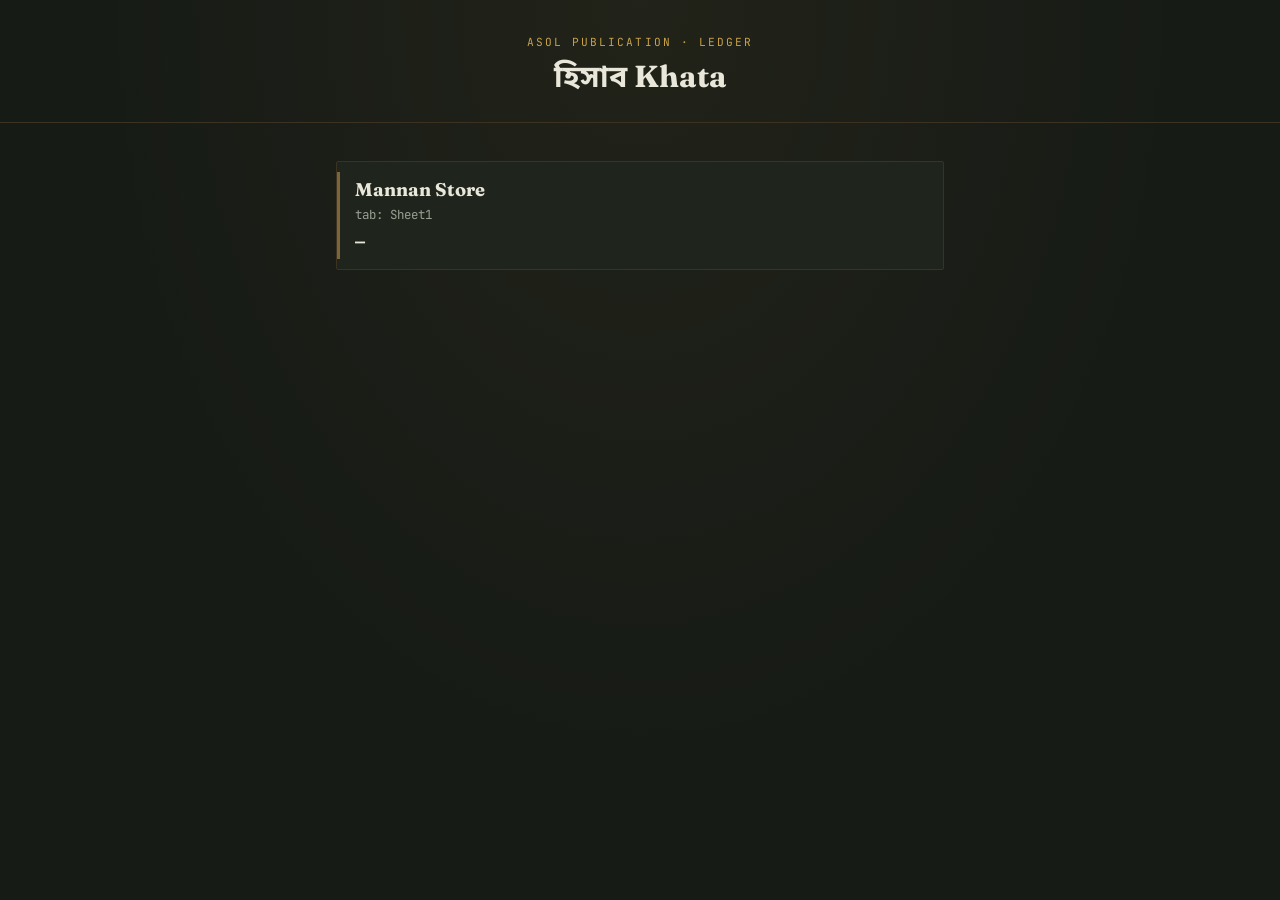
==== index.html @ 5b9dca0b "Add files via upload" ====
<!doctype html>
<html lang="en">
<head>
<meta charset="utf-8">
<meta name="viewport" content="width=device-width, initial-scale=1">
<title>Hisab Khata</title>
<link rel="stylesheet" href="style.css">
</head>
<body>
  <header class="top">
    <div class="eyebrow">Asol Publication · Ledger</div>
    <h1><span class="bn">হিসাব</span> Khata</h1>
  </header>

  <main>
    <div id="list" class="store-list">
      <div class="status-msg">Loading stores…</div>
    </div>
  </main>

  <script src="app.js"></script>
  <script>
    async function loadIndex() {
      const listEl = document.getElementById('list');
      let config;
      try {
        config = await (await fetch('config.json')).json();
      } catch (e) {
        listEl.innerHTML = '<div class="status-msg error">Could not load config.json</div>';
        return;
      }

      listEl.innerHTML = '';
      for (const store of config.stores) {
        const card = document.createElement('a');
        card.className = 'store-card';
        card.href = `store.html?id=${encodeURIComponent(store.id)}`;
        card.innerHTML = `
          <div class="name">${store.name}</div>
          <div class="meta">tab: ${store.tab}</div>
          <div class="bal" data-id="${store.id}">loading…</div>
        `;
        listEl.appendChild(card);

        // fetch balance async, fill in when ready
        fetchSheet(store.sheetId, store.tab)
          .then(parseTransactions)
          .then(txns => {
            const total = txns.reduce((s, t) => s + t.amount, 0);
            const balEl = card.querySelector('.bal');
            balEl.textContent = formatMoney(total);
            balEl.classList.add(total < 0 ? 'debit' : 'credit');
          })
          .catch(() => {
            card.querySelector('.bal').textContent = '—';
          });
      }
    }
    loadIndex();
  </script>
</body>
</html>
---- style.css ----
@import url('https://fonts.googleapis.com/css2?family=Fraunces:opsz,wght@9..144,500;9..144,700&family=Noto+Sans+Bengali:wght@500;700&family=JetBrains+Mono:wght@400;600&family=Inter:wght@400;500&display=swap');

:root{
  --bg: #171b16;
  --paper: #1f241d;
  --paper-line: #3c3222;
  --brass: #c9a24a;
  --brass-dim: #7a6636;
  --credit: #6f9ce8;
  --debit: #d0708a;
  --ink: #e9e6da;
  --ink-dim: #9aa093;
}

*{ box-sizing: border-box; }

body{
  margin:0;
  background: var(--bg);
  background-image:
    radial-gradient(ellipse at top, rgba(201,162,74,0.06), transparent 60%);
  color: var(--ink);
  font-family: 'Inter', sans-serif;
  min-height:100vh;
  padding-bottom: 3rem;
}

.rule{
  height:1px;
  background: linear-gradient(90deg, transparent, var(--paper-line), transparent);
  margin: 0;
}

header.top{
  padding: 2.2rem 1.4rem 1.4rem;
  text-align:center;
  border-bottom: 1px solid var(--paper-line);
}

.eyebrow{
  font-family:'JetBrains Mono', monospace;
  font-size: 0.7rem;
  letter-spacing: 0.18em;
  text-transform: uppercase;
  color: var(--brass);
  margin-bottom: 0.5rem;
}

h1{
  font-family:'Fraunces', serif;
  font-weight:700;
  font-size: 1.9rem;
  margin: 0;
  letter-spacing: 0.01em;
}

.bn{
  font-family:'Noto Sans Bengali', sans-serif;
}

main{
  max-width: 640px;
  margin: 0 auto;
  padding: 1.2rem 1rem;
}

/* index: store cards */
.store-list{
  display:flex;
  flex-direction:column;
  gap:0.8rem;
  margin-top:1.2rem;
}

.store-card{
  display:block;
  text-decoration:none;
  color:inherit;
  background: var(--paper);
  border:1px solid var(--paper-line);
  border-radius:2px;
  padding:1rem 1.1rem;
  position:relative;
  transition: border-color 0.15s ease, transform 0.15s ease;
}
.store-card:hover, .store-card:focus-visible{
  border-color: var(--brass-dim);
  transform: translateX(2px);
}
.store-card::before{
  content:"";
  position:absolute;
  left:0; top:0.6rem; bottom:0.6rem;
  width:3px;
  background: var(--brass-dim);
}
.store-card .name{
  font-family:'Fraunces', serif;
  font-weight:700;
  font-size:1.15rem;
}
.store-card .meta{
  font-family:'JetBrains Mono', monospace;
  font-size:0.78rem;
  color: var(--ink-dim);
  margin-top:0.3rem;
}
.store-card .bal{
  font-family:'JetBrains Mono', monospace;
  font-weight:600;
  font-size:1.05rem;
  margin-top:0.5rem;
}
.bal.credit{ color: var(--credit); }
.bal.debit{ color: var(--debit); }

/* store page: passbook */
.back-link{
  display:inline-block;
  font-family:'JetBrains Mono', monospace;
  font-size:0.78rem;
  color: var(--ink-dim);
  text-decoration:none;
  margin-bottom:1rem;
  letter-spacing:0.04em;
}
.back-link:hover{ color: var(--brass); }

.stamp{
  width:132px; height:132px;
  border:2px solid var(--brass-dim);
  border-radius:50%;
  margin: 0.6rem auto 1.6rem;
  display:flex;
  flex-direction:column;
  align-items:center;
  justify-content:center;
  transform: rotate(-4deg);
  position:relative;
}
.stamp::after{
  content:"";
  position:absolute;
  inset:6px;
  border:1px dashed var(--brass-dim);
  border-radius:50%;
  opacity:0.6;
}
.stamp .label{
  font-family:'JetBrains Mono', monospace;
  font-size:0.6rem;
  letter-spacing:0.15em;
  text-transform:uppercase;
  color: var(--brass);
}
.stamp .amount{
  font-family:'Fraunces', serif;
  font-weight:700;
  font-size:1.5rem;
  margin-top:0.15rem;
}

table.ledger{
  width:100%;
  border-collapse: collapse;
  font-family:'JetBrains Mono', monospace;
  font-size:0.85rem;
}
table.ledger thead th{
  text-align:left;
  font-family:'Inter', sans-serif;
  font-weight:500;
  font-size:0.72rem;
  letter-spacing:0.06em;
  text-transform:uppercase;
  color: var(--brass);
  border-bottom:1px solid var(--brass-dim);
  padding: 0 0.5rem 0.5rem 0;
}
table.ledger td{
  padding: 0.6rem 0.5rem 0.6rem 0;
  border-bottom:1px solid var(--paper-line);
  vertical-align: top;
}
table.ledger tr:last-child td{ border-bottom:none; }
.amt{ font-variant-numeric: tabular-nums; white-space:nowrap; }
.amt.credit{ color: var(--credit); }
.amt.debit{ color: var(--debit); }
.date-cell{ color: var(--ink-dim); white-space:nowrap; }
.note-cell{ color: var(--ink); font-family:'Inter',sans-serif; font-size:0.82rem; }
.running{ color: var(--ink-dim); text-align:right; white-space:nowrap; }

.status-msg{
  text-align:center;
  color: var(--ink-dim);
  font-family:'JetBrains Mono', monospace;
  font-size:0.82rem;
  padding: 2rem 1rem;
}
.status-msg.error{ color: var(--debit); }
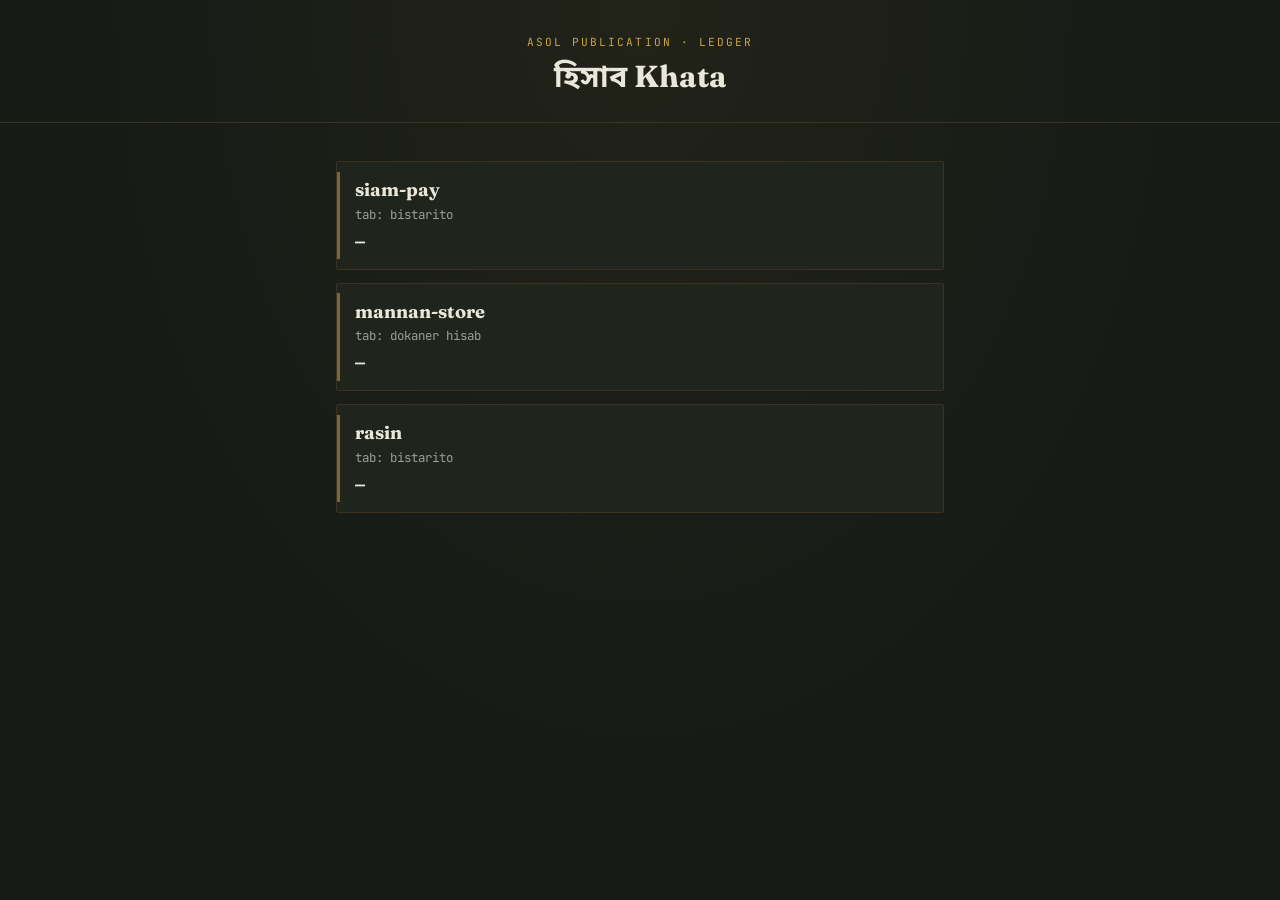
==== commit 39103782: "Update fetch call to prevent caching of config.json" ====
--- a/index.html
+++ b/index.html
@@ -24,7 +24,7 @@
       const listEl = document.getElementById('list');
       let config;
       try {
-        config = await (await fetch('config.json')).json();
+        config = await (await fetch('config.json?_=' + Date.now(), { cache: 'no-store' })).json();
       } catch (e) {
         listEl.innerHTML = '<div class="status-msg error">Could not load config.json</div>';
         return;
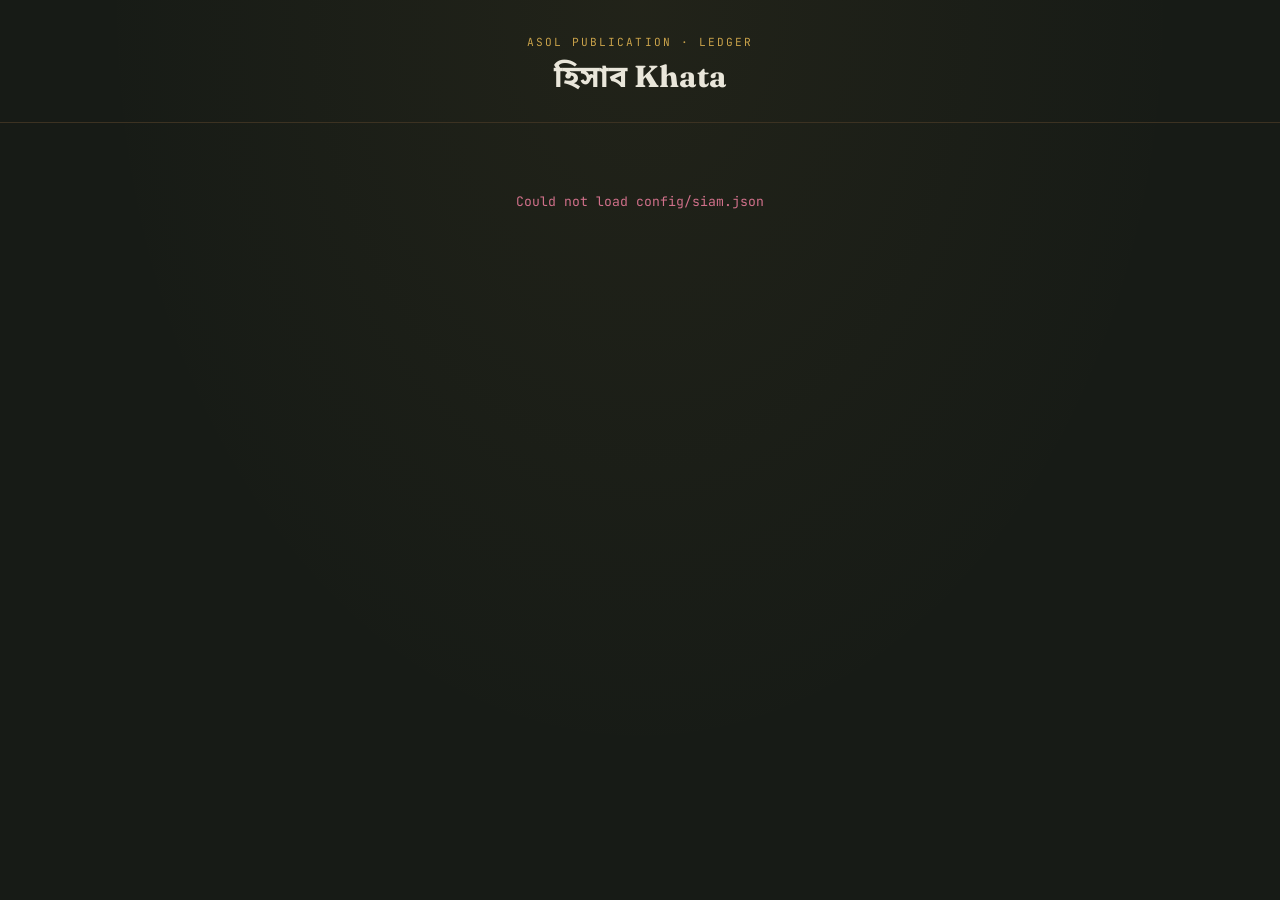
==== commit cde54053: "Refactor loadIndex function to handle sheets and links" ====
--- a/index.html
+++ b/index.html
@@ -22,38 +22,60 @@
   <script>
     async function loadIndex() {
       const listEl = document.getElementById('list');
-      let config;
+      let sheets, links;
       try {
-        config = await (await fetch('config.json?_=' + Date.now(), { cache: 'no-store' })).json();
+        sheets = await loadAllSheetConfigs();
+        links = await fetchJSON('config/links.json');
       } catch (e) {
-        listEl.innerHTML = '<div class="status-msg error">Could not load config.json</div>';
+        listEl.innerHTML = `<div class="status-msg error">${e.message}</div>`;
         return;
       }
 
+      // reverse map: "file|||tab" -> token
+      const tokenFor = {};
+      for (const [token, entry] of Object.entries(links)) {
+        tokenFor[entry.file + '|||' + entry.tab] = token;
+      }
+
       listEl.innerHTML = '';
-      for (const store of config.stores) {
-        const card = document.createElement('a');
-        card.className = 'store-card';
-        card.href = `store.html?id=${encodeURIComponent(store.id)}`;
-        card.innerHTML = `
-          <div class="name">${store.name}</div>
-          <div class="meta">tab: ${store.tab}</div>
-          <div class="bal" data-id="${store.id}">loading…</div>
-        `;
+      for (const sheet of sheets) {
+        const card = document.createElement('div');
+        card.className = 'sheet-card';
+
+        const titleEl = document.createElement('div');
+        titleEl.className = 'title';
+        titleEl.textContent = sheet.title;
+        card.appendChild(titleEl);
+
+        for (const t of sheet.tabs) {
+          const token = tokenFor[sheet.id + '|||' + t.tab];
+          const href = token
+            ? `store.html?key=${token}`
+            : `store.html?file=${encodeURIComponent(sheet.id)}&tab=${encodeURIComponent(t.tab)}`;
+
+          const row = document.createElement('a');
+          row.className = 'tab-row';
+          row.href = href;
+          row.innerHTML = `
+            <span class="tab-label">tab: ${t.label}</span>
+            <span class="tab-bal" data-tab="${t.tab}">…</span>
+          `;
+          card.appendChild(row);
+
+          fetchSheet(sheet.sheetId, t.tab)
+            .then(parseTransactions)
+            .then(txns => {
+              const total = txns.reduce((s, x) => s + x.amount, 0);
+              const balEl = row.querySelector('.tab-bal');
+              balEl.textContent = formatMoney(total);
+              balEl.classList.add(total < 0 ? 'debit' : 'credit');
+            })
+            .catch(() => {
+              row.querySelector('.tab-bal').textContent = '—';
+            });
+        }
+
         listEl.appendChild(card);
-
-        // fetch balance async, fill in when ready
-        fetchSheet(store.sheetId, store.tab)
-          .then(parseTransactions)
-          .then(txns => {
-            const total = txns.reduce((s, t) => s + t.amount, 0);
-            const balEl = card.querySelector('.bal');
-            balEl.textContent = formatMoney(total);
-            balEl.classList.add(total < 0 ? 'debit' : 'credit');
-          })
-          .catch(() => {
-            card.querySelector('.bal').textContent = '—';
-          });
       }
     }
     loadIndex();
